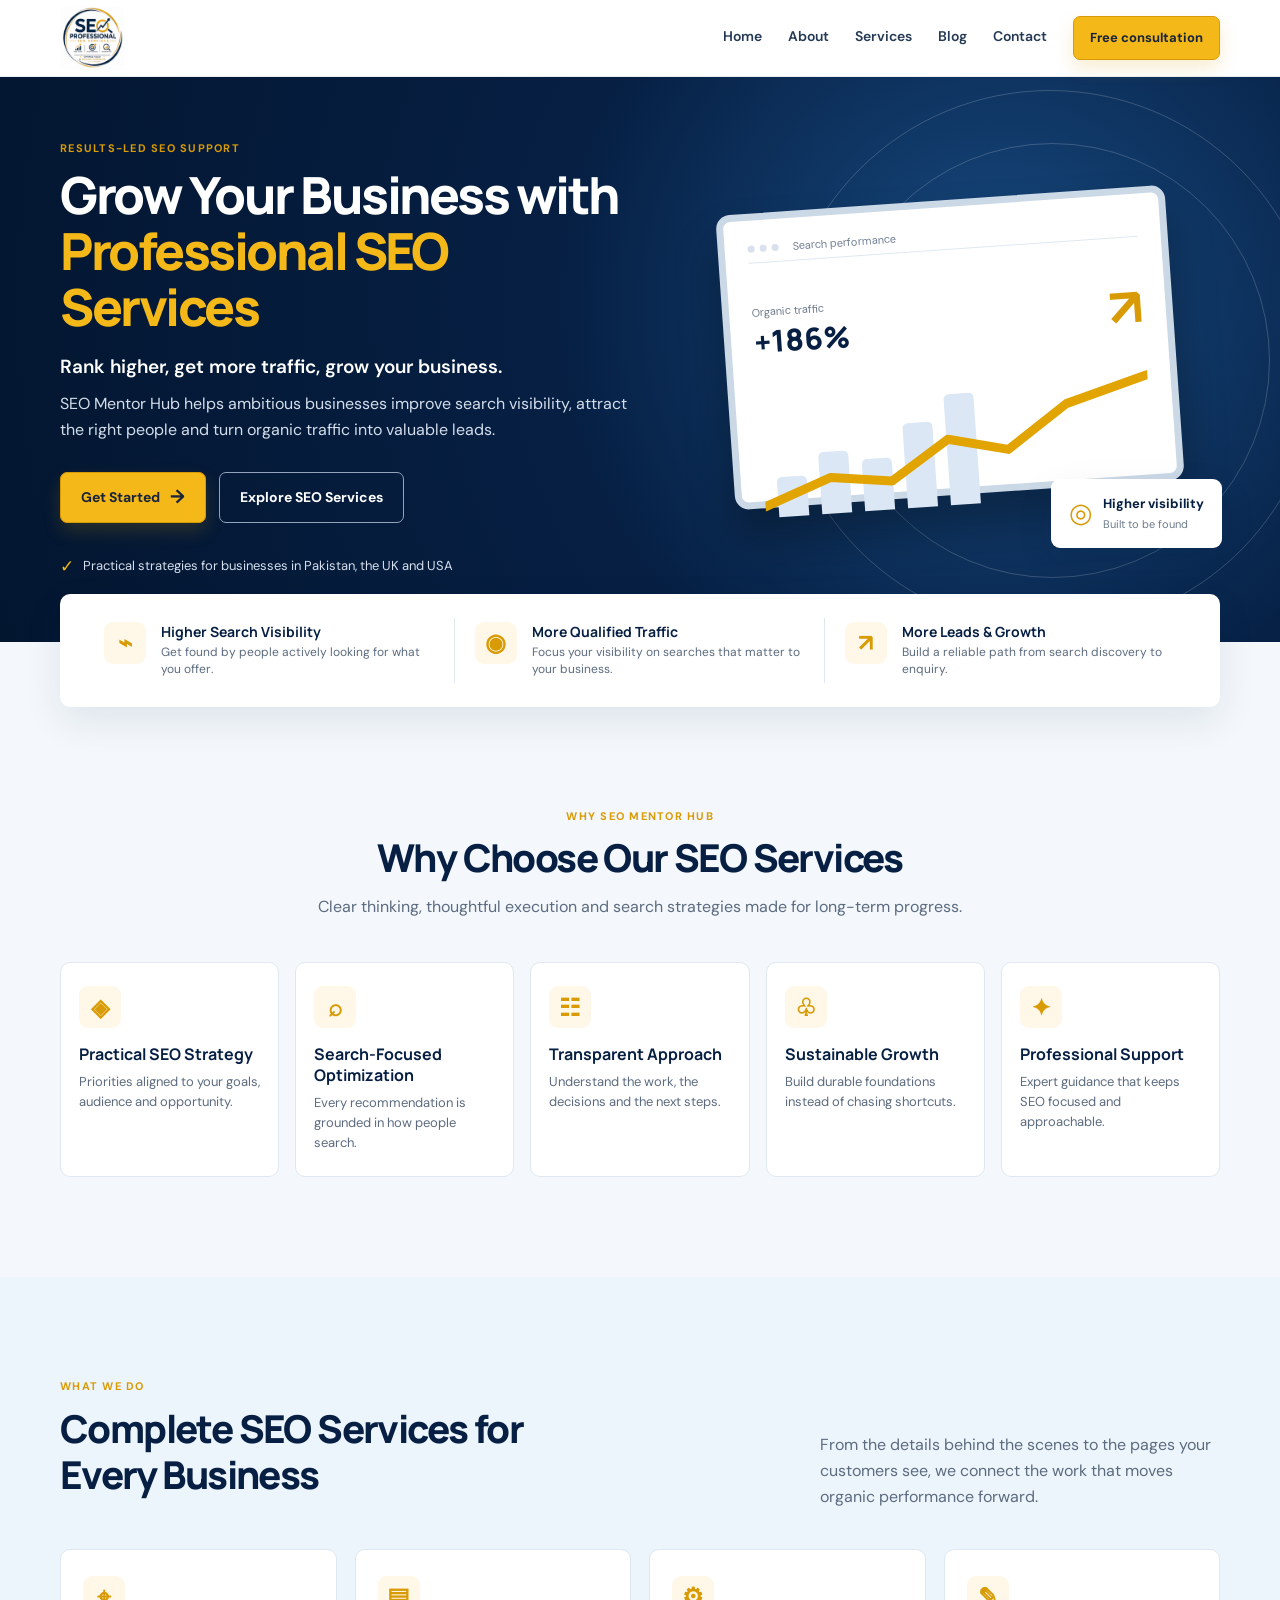
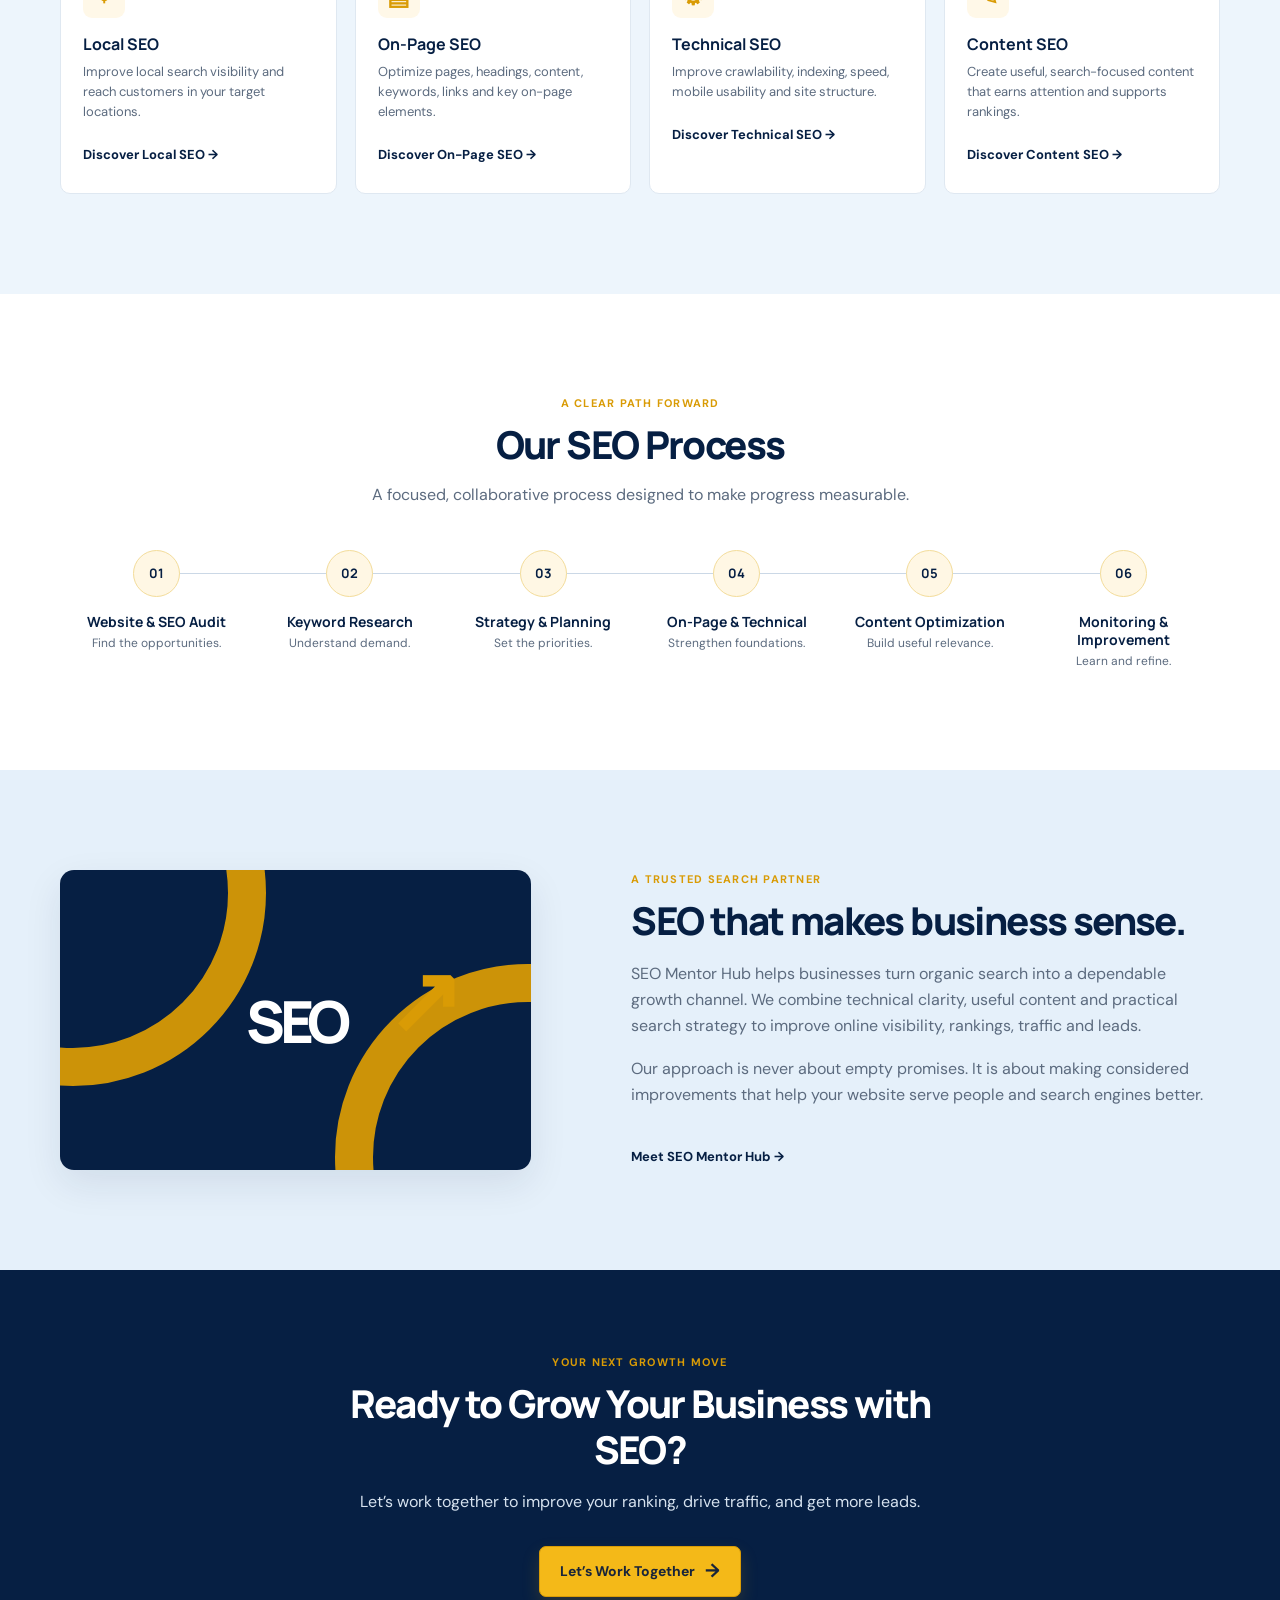
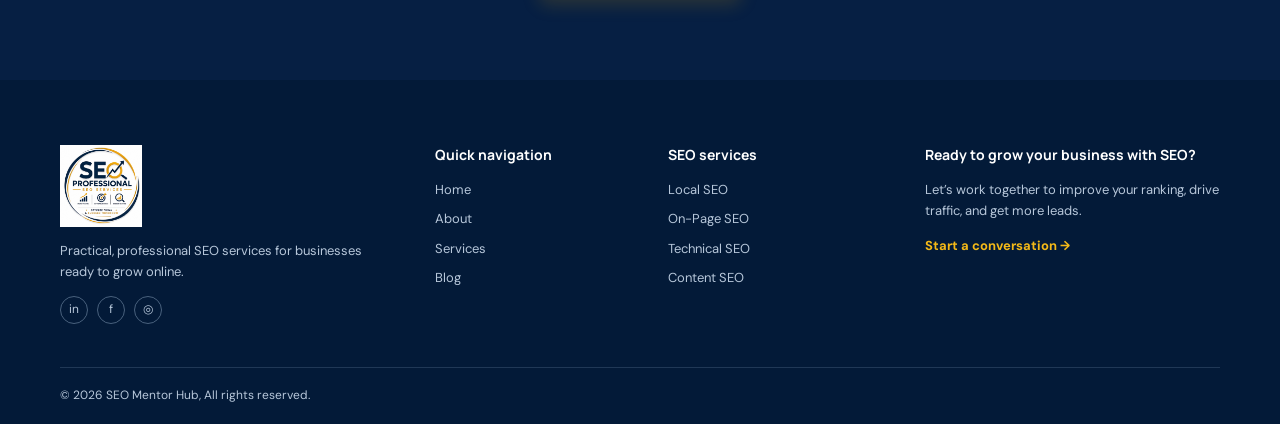
==== index.html @ 359b1f99 "Add files via upload" ====
<!doctype html>
<html lang="en">
<head>
  <meta charset="utf-8"><meta name="viewport" content="width=device-width, initial-scale=1">
  <title>SEO Mentor Hub | Professional SEO Services</title>
  <meta name="description" content="SEO Mentor Hub provides practical local, on-page, technical and content SEO services to help businesses grow their organic visibility.">
  <meta property="og:title" content="SEO Mentor Hub | Professional SEO Services"><meta property="og:description" content="Rank higher, get more traffic, grow your business."><meta property="og:type" content="website">
  <link rel="stylesheet" href="assets/styles.css"><script defer src="assets/site.js"></script>
  <script type="application/ld+json">{"@context":"https://schema.org","@type":"ProfessionalService","name":"SEO Mentor Hub","description":"Professional SEO services for sustainable organic growth.","serviceType":"SEO services"}</script>
</head>
<body>
  <header class="site-header"><div class="container nav"><a class="brand brand-logo" href="index.html" aria-label="SEO Mentor Hub home"><img src="assets/images/seo-mentor-hub-logo.jpeg" alt="SEO Mentor Hub Logo"></a><button class="menu-toggle" aria-label="Open navigation" aria-expanded="false">☰</button><nav aria-label="Main navigation"><a class="active" href="index.html">Home</a><a href="about.html">About</a><a href="services.html">Services</a><a href="blog.html">Blog</a><a href="contact.html">Contact</a><a class="button button-small" href="contact.html">Free consultation</a></nav></div></header>
  <main>
    <section class="hero"><div class="container hero-grid"><div class="hero-copy"><p class="eyebrow">Results-led SEO support</p><h1>Grow Your Business with <span>Professional SEO Services</span></h1><p class="lead">Rank higher, get more traffic, grow your business.</p><p>SEO Mentor Hub helps ambitious businesses improve search visibility, attract the right people and turn organic traffic into valuable leads.</p><div class="actions"><a class="button" href="contact.html">Get Started <span>→</span></a><a class="button button-outline" href="services.html">Explore SEO Services</a></div><div class="hero-note"><span>✓</span> Practical strategies for businesses in Pakistan, the UK and USA</div></div><div class="hero-visual" role="img" aria-label="Illustration of organic search growth"><div class="visual-window"><div class="window-top"><i></i><i></i><i></i><span>Search performance</span></div><div class="metric"><div><small>Organic traffic</small><strong>+186%</strong></div><em>↗</em></div><div class="chart"><span></span><span></span><span></span><span></span><span></span><svg viewBox="0 0 320 100" preserveAspectRatio="none"><path d="M0 85 L55 66 L105 72 L153 43 L202 54 L252 22 L320 4" fill="none" stroke="#e1a400" stroke-width="7" stroke-linecap="round" stroke-linejoin="round"/></svg></div></div><div class="floating-card"><span>◎</span><div><b>Higher visibility</b><small>Built to be found</small></div></div><div class="orbit orbit-one"></div><div class="orbit orbit-two"></div></div></div></section>
    <section class="benefits"><div class="container benefit-grid"><article><span>⌁</span><div><h2>Higher Search Visibility</h2><p>Get found by people actively looking for what you offer.</p></div></article><article><span>◉</span><div><h2>More Qualified Traffic</h2><p>Focus your visibility on searches that matter to your business.</p></div></article><article><span>↗</span><div><h2>More Leads &amp; Growth</h2><p>Build a reliable path from search discovery to enquiry.</p></div></article></div></section>
    <section class="section"><div class="container"><div class="section-heading"><p class="eyebrow">Why SEO Mentor Hub</p><h2>Why Choose Our SEO Services</h2><p>Clear thinking, thoughtful execution and search strategies made for long-term progress.</p></div><div class="card-grid five"><article class="icon-card"><span>◈</span><h3>Practical SEO Strategy</h3><p>Priorities aligned to your goals, audience and opportunity.</p></article><article class="icon-card"><span>⌕</span><h3>Search-Focused Optimization</h3><p>Every recommendation is grounded in how people search.</p></article><article class="icon-card"><span>☷</span><h3>Transparent Approach</h3><p>Understand the work, the decisions and the next steps.</p></article><article class="icon-card"><span>♧</span><h3>Sustainable Growth</h3><p>Build durable foundations instead of chasing shortcuts.</p></article><article class="icon-card"><span>✦</span><h3>Professional Support</h3><p>Expert guidance that keeps SEO focused and approachable.</p></article></div></div></section>
    <section class="section soft"><div class="container"><div class="split-heading"><div><p class="eyebrow">What we do</p><h2>Complete SEO Services for Every Business</h2></div><p>From the details behind the scenes to the pages your customers see, we connect the work that moves organic performance forward.</p></div><div class="service-grid"><article class="service-card"><span>⌖</span><h3>Local SEO</h3><p>Improve local search visibility and reach customers in your target locations.</p><a href="services.html#local">Discover Local SEO →</a></article><article class="service-card"><span>▤</span><h3>On-Page SEO</h3><p>Optimize pages, headings, content, keywords, links and key on-page elements.</p><a href="services.html#on-page">Discover On-Page SEO →</a></article><article class="service-card"><span>⚙</span><h3>Technical SEO</h3><p>Improve crawlability, indexing, speed, mobile usability and site structure.</p><a href="services.html#technical">Discover Technical SEO →</a></article><article class="service-card"><span>✎</span><h3>Content SEO</h3><p>Create useful, search-focused content that earns attention and supports rankings.</p><a href="services.html#content">Discover Content SEO →</a></article></div></div></section>
    <section class="section process"><div class="container"><div class="section-heading"><p class="eyebrow">A clear path forward</p><h2>Our SEO Process</h2><p>A focused, collaborative process designed to make progress measurable.</p></div><ol class="process-list"><li><b>01</b><h3>Website &amp; SEO Audit</h3><p>Find the opportunities.</p></li><li><b>02</b><h3>Keyword Research</h3><p>Understand demand.</p></li><li><b>03</b><h3>Strategy &amp; Planning</h3><p>Set the priorities.</p></li><li><b>04</b><h3>On-Page &amp; Technical</h3><p>Strengthen foundations.</p></li><li><b>05</b><h3>Content Optimization</h3><p>Build useful relevance.</p></li><li><b>06</b><h3>Monitoring &amp; Improvement</h3><p>Learn and refine.</p></li></ol></div></section>
    <section class="section about-band"><div class="container about-grid"><div class="abstract-mark"><span>SEO</span><i>↗</i></div><div><p class="eyebrow">A trusted search partner</p><h2>SEO that makes business sense.</h2><p>SEO Mentor Hub helps businesses turn organic search into a dependable growth channel. We combine technical clarity, useful content and practical search strategy to improve online visibility, rankings, traffic and leads.</p><p>Our approach is never about empty promises. It is about making considered improvements that help your website serve people and search engines better.</p><a class="text-link" href="about.html">Meet SEO Mentor Hub <span>→</span></a></div></div></section>
    <section class="cta"><div class="container"><p class="eyebrow">Your next growth move</p><h2>Ready to Grow Your Business with SEO?</h2><p>Let’s work together to improve your ranking, drive traffic, and get more leads.</p><a class="button" href="contact.html">Let’s Work Together <span>→</span></a></div></section>
  </main>
  <footer class="site-footer"><div class="container footer-grid"><div><a class="brand brand-logo" href="index.html" aria-label="SEO Mentor Hub home"><img src="assets/images/seo-mentor-hub-logo.jpeg" alt="SEO Mentor Hub Logo"></a><p>Practical, professional SEO services for businesses ready to grow online.</p><div class="socials"><a href="#" aria-label="Social media placeholder">in</a><a href="#" aria-label="Social media placeholder">f</a><a href="#" aria-label="Social media placeholder">◎</a></div></div><div><h3>Quick navigation</h3><a href="index.html">Home</a><a href="about.html">About</a><a href="services.html">Services</a><a href="blog.html">Blog</a></div><div><h3>SEO services</h3><a href="services.html#local">Local SEO</a><a href="services.html#on-page">On-Page SEO</a><a href="services.html#technical">Technical SEO</a><a href="services.html#content">Content SEO</a></div><div><h3>Ready to grow your business with SEO?</h3><p>Let’s work together to improve your ranking, drive traffic, and get more leads.</p><a class="footer-cta" href="contact.html">Start a conversation →</a></div></div><div class="container copyright">© 2026 SEO Mentor Hub, All rights reserved.</div></footer>
</body></html>
---- assets/styles.css ----
@import url('https://fonts.googleapis.com/css2?family=DM+Sans:wght@400;500;600;700&family=Manrope:wght@600;700;800&display=swap');
@import url('pages.css');
@import url('logo.css');
:root{--navy:#061f43;--navy-2:#0a315e;--gold:#d99b05;--gold-light:#f4b918;--ink:#10233e;--muted:#5c6b7f;--pale:#f4f8fc;--white:#fff;--line:#dfe8f1;--shadow:0 14px 38px rgba(5,31,67,.09)}*{box-sizing:border-box}html{scroll-behavior:smooth}body{margin:0;background:var(--pale);color:var(--ink);font:16px/1.65 'DM Sans',Arial,sans-serif}a{text-decoration:none;color:inherit}.container{width:min(1160px,calc(100% - 40px));margin:auto}.site-header{background:var(--white);position:sticky;top:0;z-index:10;border-bottom:1px solid rgba(6,31,67,.08)}.nav{height:76px;display:flex;align-items:center;justify-content:space-between;gap:24px}.brand{display:flex;align-items:center;gap:9px;color:var(--navy);font:700 19px Manrope,sans-serif;letter-spacing:-.6px}.brand b{color:var(--gold)}.brand-mark{display:grid;place-items:center;width:31px;height:31px;border-radius:9px;color:#fff;background:var(--gold);font:bold 23px/1 Arial;transform:rotate(-10deg)}nav{display:flex;align-items:center;gap:26px;font-size:14px;font-weight:600;color:#243954}nav>a:not(.button):after{content:"";display:block;height:2px;background:var(--gold);transform:scaleX(0);transition:.2s}nav>a:hover:after,nav .active:after{transform:scaleX(1)}.button{display:inline-flex;align-items:center;gap:10px;border:1px solid var(--gold);padding:13px 20px;border-radius:7px;background:var(--gold-light);color:#19243a;font-size:14px;font-weight:700;box-shadow:0 8px 18px rgba(217,155,5,.18);transition:.2s}.button:hover{transform:translateY(-2px);background:#ffc625}.button span{font-size:19px;line-height:0}.button-small{padding:10px 16px;font-size:13px}.button-outline{background:transparent;border-color:#91a4bb;color:#fff;box-shadow:none}.button-outline:hover{background:#fff;color:var(--navy)}.menu-toggle{display:none;border:0;background:none;font-size:26px;color:var(--navy)}.hero{overflow:hidden;background:radial-gradient(circle at 78% 40%,#174a80 0,#061f43 42%,#031630 100%);color:#fff;min-height:565px}.hero-grid{min-height:565px;display:grid;grid-template-columns:1.05fr .95fr;align-items:center;gap:45px}.eyebrow{text-transform:uppercase;color:var(--gold);font-weight:700;letter-spacing:1.25px;font-size:11px;margin:0 0 10px}.hero h1{max-width:650px;font:800 clamp(35px,4vw,57px)/1.09 Manrope,sans-serif;letter-spacing:-2.5px;margin:0 0 16px}.hero h1 span{color:var(--gold-light)}.lead{font-size:19px;font-weight:600;margin:0 0 9px}.hero-copy>p:not(.eyebrow):not(.lead){max-width:570px;margin:0;color:#d4deeb}.actions{display:flex;gap:13px;margin-top:28px}.hero-note{display:flex;align-items:center;gap:9px;color:#d5dfed;font-size:13px;margin-top:29px}.hero-note span{color:var(--gold-light);font-size:17px}.hero-visual{height:400px;position:relative}.visual-window{position:absolute;z-index:2;top:40px;left:35px;width:min(100%,450px);height:295px;background:#fff;border:7px solid #cbd8e6;border-radius:14px;box-shadow:0 30px 45px rgba(0,0,0,.3);transform:rotate(-4deg);color:var(--ink);padding:15px 23px}.window-top{display:flex;align-items:center;gap:5px;border-bottom:1px solid var(--line);height:28px;color:#718096;font-size:11px}.window-top i{width:7px;height:7px;background:#d9e2ec;border-radius:50%}.window-top span{margin-left:9px}.metric{display:flex;justify-content:space-between;align-items:center;margin:26px 0 12px}.metric small,.floating-card small{display:block;color:#6d7b8b;font-size:11px}.metric strong{font:800 30px Manrope;color:var(--navy)}.metric em{font-style:normal;font-size:53px;color:var(--gold);font-weight:bold}.chart{display:flex;height:130px;align-items:flex-end;gap:13px;position:relative;padding:0 13px}.chart span{width:30px;background:#dbe7f5;border-radius:5px 5px 0 0}.chart span:nth-child(1){height:31%}.chart span:nth-child(2){height:48%}.chart span:nth-child(3){height:40%}.chart span:nth-child(4){height:66%}.chart span:nth-child(5){height:86%}.chart svg{position:absolute;inset:8px 0;width:100%;height:100%}.floating-card{position:absolute;z-index:3;right:-2px;bottom:12px;background:#fff;border-radius:9px;padding:12px 18px;display:flex;gap:10px;align-items:center;box-shadow:var(--shadow);color:var(--navy);font-size:13px}.floating-card>span{font-size:27px;color:var(--gold)}.orbit{border:1px solid rgba(255,255,255,.18);border-radius:50%;position:absolute}.orbit-one{width:435px;height:435px;right:-50px;top:-17px}.orbit-two{width:540px;height:540px;right:-100px;top:-70px}.benefits{margin-top:-48px;position:relative;z-index:4}.benefit-grid{display:grid;grid-template-columns:repeat(3,1fr);background:#fff;border-radius:10px;box-shadow:var(--shadow);padding:24px}.benefit-grid article{display:flex;gap:15px;padding:4px 20px;border-right:1px solid var(--line)}.benefit-grid article:last-child{border:0}.benefit-grid>article>span,.icon-card>span,.service-card>span{display:grid;place-items:center;flex:0 0 auto;width:42px;height:42px;color:var(--gold);background:#fff8e8;border-radius:9px;font-size:24px;font-weight:bold}.benefit-grid h2{font:700 14px Manrope;margin:0 0 3px;color:var(--navy)}.benefit-grid p{font-size:12px;line-height:1.45;margin:0;color:var(--muted)}.section{padding:100px 0}.soft{background:#edf5fc}.section-heading{text-align:center;max-width:650px;margin:0 auto 42px}.section h2,.cta h2{font:800 clamp(27px,3vw,39px)/1.2 Manrope;letter-spacing:-1.6px;color:var(--navy);margin:0 0 13px}.section-heading>p:last-child{color:var(--muted);margin:0}.card-grid{display:grid;gap:16px}.five{grid-template-columns:repeat(5,1fr)}.icon-card{background:#fff;border:1px solid var(--line);border-radius:10px;padding:23px 18px;transition:.2s}.icon-card:hover,.service-card:hover{transform:translateY(-5px);box-shadow:var(--shadow);border-color:#cedbe9}.icon-card h3,.service-card h3{font:700 16px Manrope;color:var(--navy);line-height:1.3;margin:16px 0 7px}.icon-card p,.service-card p{color:var(--muted);font-size:13px;line-height:1.55;margin:0}.split-heading{display:flex;justify-content:space-between;align-items:end;gap:60px;margin-bottom:38px}.split-heading>div{max-width:530px}.split-heading>p{max-width:400px;color:var(--muted);margin:0}.service-grid{display:grid;grid-template-columns:repeat(4,1fr);gap:18px}.service-card{background:#fff;border:1px solid var(--line);border-radius:10px;padding:26px 22px;transition:.2s}.service-card a,.text-link{display:inline-block;color:var(--navy);font-weight:700;font-size:13px;margin-top:22px}.service-card a:hover,.text-link:hover{color:var(--gold)}.process{background:#fff}.process-list{display:grid;grid-template-columns:repeat(6,1fr);padding:0;margin:0;list-style:none;position:relative}.process-list:before{content:"";height:1px;background:#cbd8e6;position:absolute;left:8%;right:8%;top:23px}.process-list li{position:relative;text-align:center;padding:0 9px}.process-list b{position:relative;z-index:2;display:grid;place-items:center;margin:auto;width:47px;height:47px;border-radius:50%;color:var(--navy);background:#fff7e4;border:1px solid #f3dc9a;font:700 13px Manrope}.process-list h3{font:700 14px/1.3 Manrope;color:var(--navy);margin:16px 0 4px}.process-list p{font-size:12px;color:var(--muted);line-height:1.4;margin:0}.about-band{background:#e5f0fa}.about-grid{display:grid;grid-template-columns:.8fr 1fr;align-items:center;gap:100px}.abstract-mark{background:var(--navy);height:300px;border-radius:14px;position:relative;display:grid;place-items:center;color:#fff;overflow:hidden;box-shadow:var(--shadow)}.abstract-mark:before,.abstract-mark:after{content:"";position:absolute;border:38px solid var(--gold);width:310px;height:310px;border-radius:50%;opacity:.94}.abstract-mark:before{left:-180px;top:-170px}.abstract-mark:after{right:-190px;bottom:-180px}.abstract-mark span{z-index:1;font:800 58px Manrope;letter-spacing:-5px}.abstract-mark i{z-index:2;position:absolute;font:900 92px Arial;color:var(--gold);right:68px;top:78px;font-style:normal}.about-grid>div:last-child>p:not(.eyebrow){color:var(--muted)}.cta{background:var(--navy);padding:83px 0;text-align:center;color:#d6e2ef}.cta .container{max-width:670px}.cta h2{color:#fff}.cta .button{margin-top:14px}.site-footer{background:#031a38;color:#b7c7da;padding:65px 0 0}.footer-grid{display:grid;grid-template-columns:1.4fr .8fr .9fr 1.25fr;gap:45px}.site-footer .brand{color:#fff}.site-footer p{font-size:13px;line-height:1.65}.site-footer h3{font:700 14px Manrope;color:#fff;margin:0 0 15px}.footer-grid>div:not(:first-child)>a{display:block;font-size:13px;margin:8px 0}.footer-grid>div:not(:first-child)>a:hover{color:var(--gold-light)}.socials{display:flex;gap:9px}.socials a{display:grid;place-items:center;border:1px solid #49617d;width:28px;height:28px;border-radius:50%;font-size:12px}.footer-cta{color:var(--gold-light);font-weight:bold}.copyright{border-top:1px solid rgba(180,203,229,.17);margin-top:43px;padding:18px 0;font-size:12px}
@media(max-width:900px){.five{grid-template-columns:repeat(3,1fr)}.service-grid{grid-template-columns:repeat(2,1fr)}.process-list{grid-template-columns:repeat(3,1fr);gap:29px}.process-list:before{display:none}.about-grid{gap:45px}.footer-grid{grid-template-columns:repeat(2,1fr)}}@media(max-width:680px){.container{width:min(100% - 32px,1160px)}.nav{height:67px}.menu-toggle{display:block}nav{display:none;position:absolute;top:67px;left:0;right:0;padding:18px 20px 25px;flex-direction:column;align-items:stretch;background:#fff;box-shadow:0 12px 20px rgba(0,0,0,.1)}nav.is-open{display:flex}nav>a{padding:6px 0}.hero-grid{grid-template-columns:1fr;gap:4px;padding:58px 0 18px;min-height:auto}.hero h1{font-size:37px;letter-spacing:-1.7px}.hero-visual{height:285px;width:100%;margin-top:15px}.visual-window{left:8px;top:12px;width:calc(100% - 28px);height:240px;padding:12px 17px}.metric{margin:16px 0 0}.chart{height:94px}.orbit-one{width:315px;height:315px}.orbit-two{width:390px;height:390px}.floating-card{right:0;bottom:8px}.benefits{margin-top:0;padding:15px 0;background:#fff}.benefit-grid{grid-template-columns:1fr;padding:4px;box-shadow:none}.benefit-grid article{border-right:0;border-bottom:1px solid var(--line);padding:15px}.benefit-grid article:last-child{border:0}.section{padding:65px 0}.section-heading{margin-bottom:30px}.five,.service-grid{grid-template-columns:1fr}.split-heading,.about-grid{grid-template-columns:1fr;display:grid;gap:13px;align-items:start}.split-heading{margin-bottom:30px}.process-list{grid-template-columns:repeat(2,1fr);gap:27px 8px}.abstract-mark{height:220px}.abstract-mark span{font-size:48px}.abstract-mark i{right:60px;top:48px}.footer-grid{grid-template-columns:1fr;gap:25px}.actions{flex-direction:column;align-items:flex-start}.button{justify-content:center}.button-outline{width:100%}.hero-note{font-size:12px}.cta{padding:62px 0}}
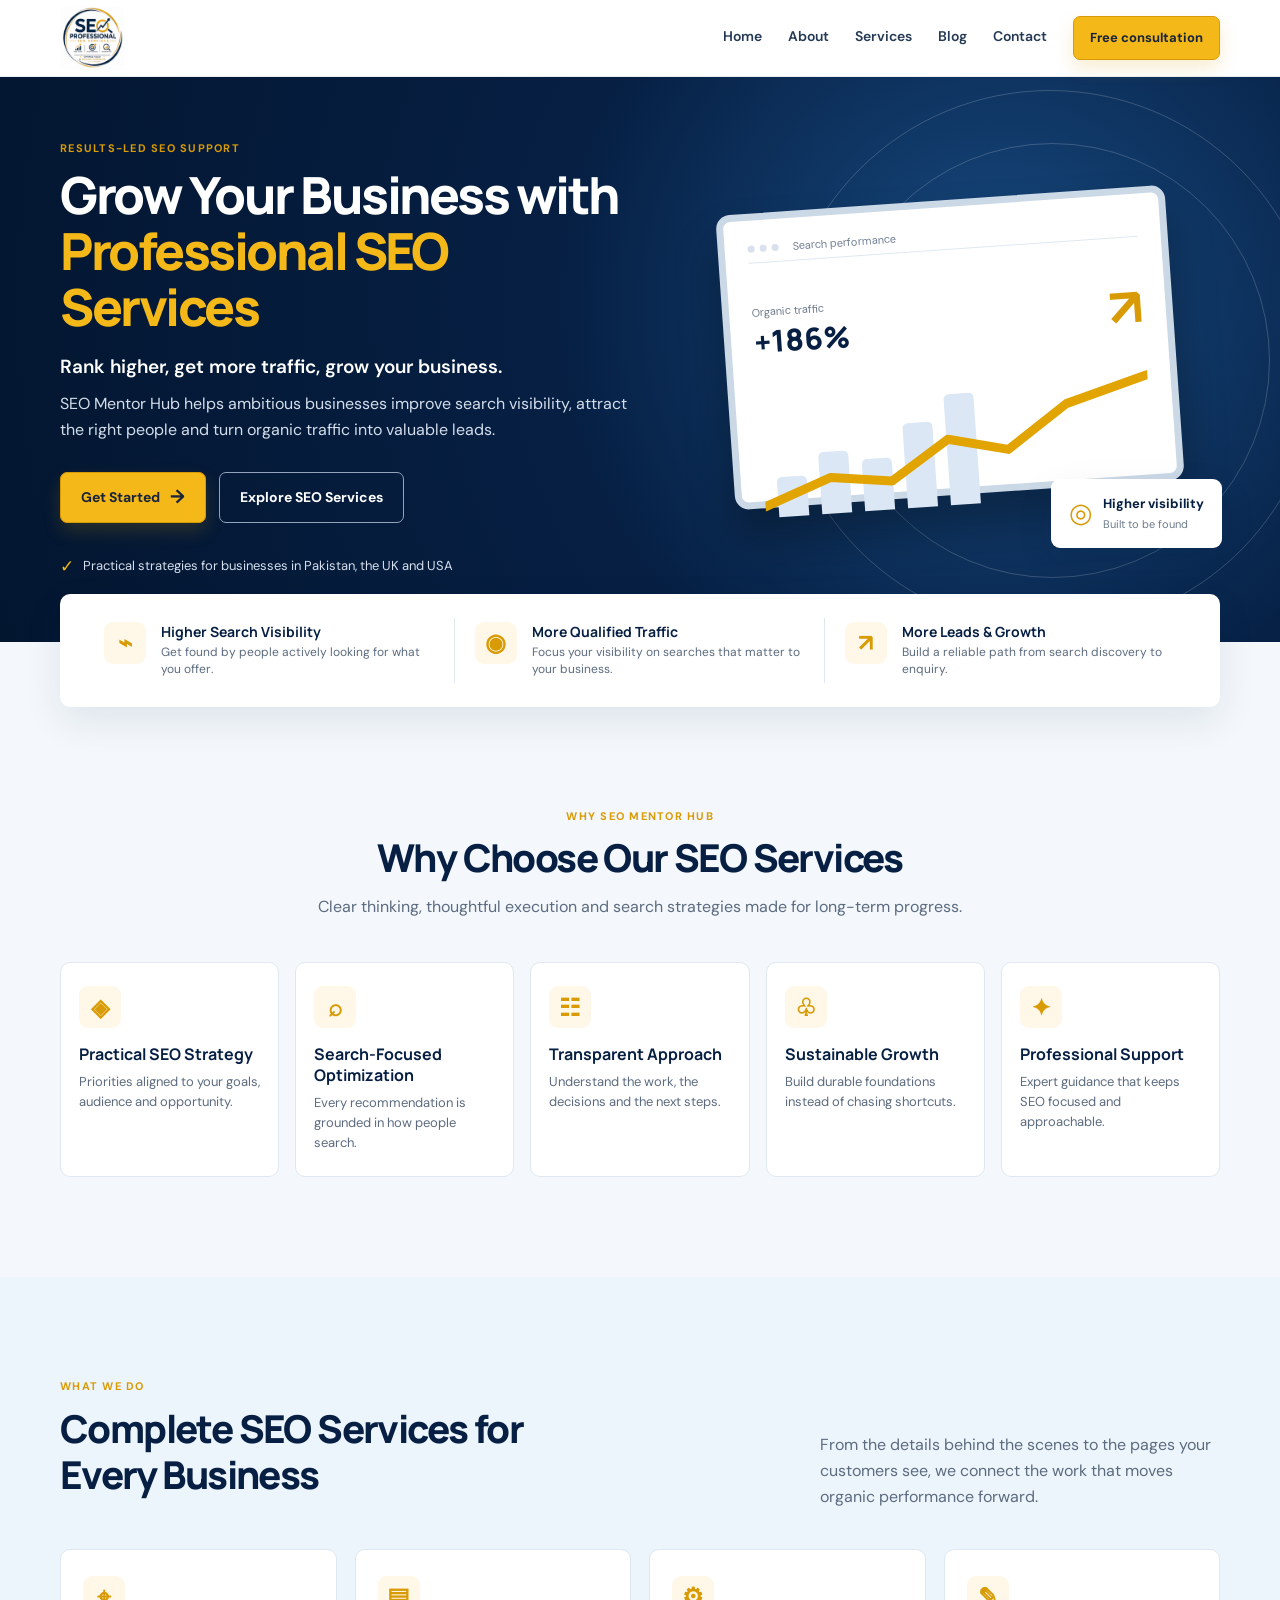
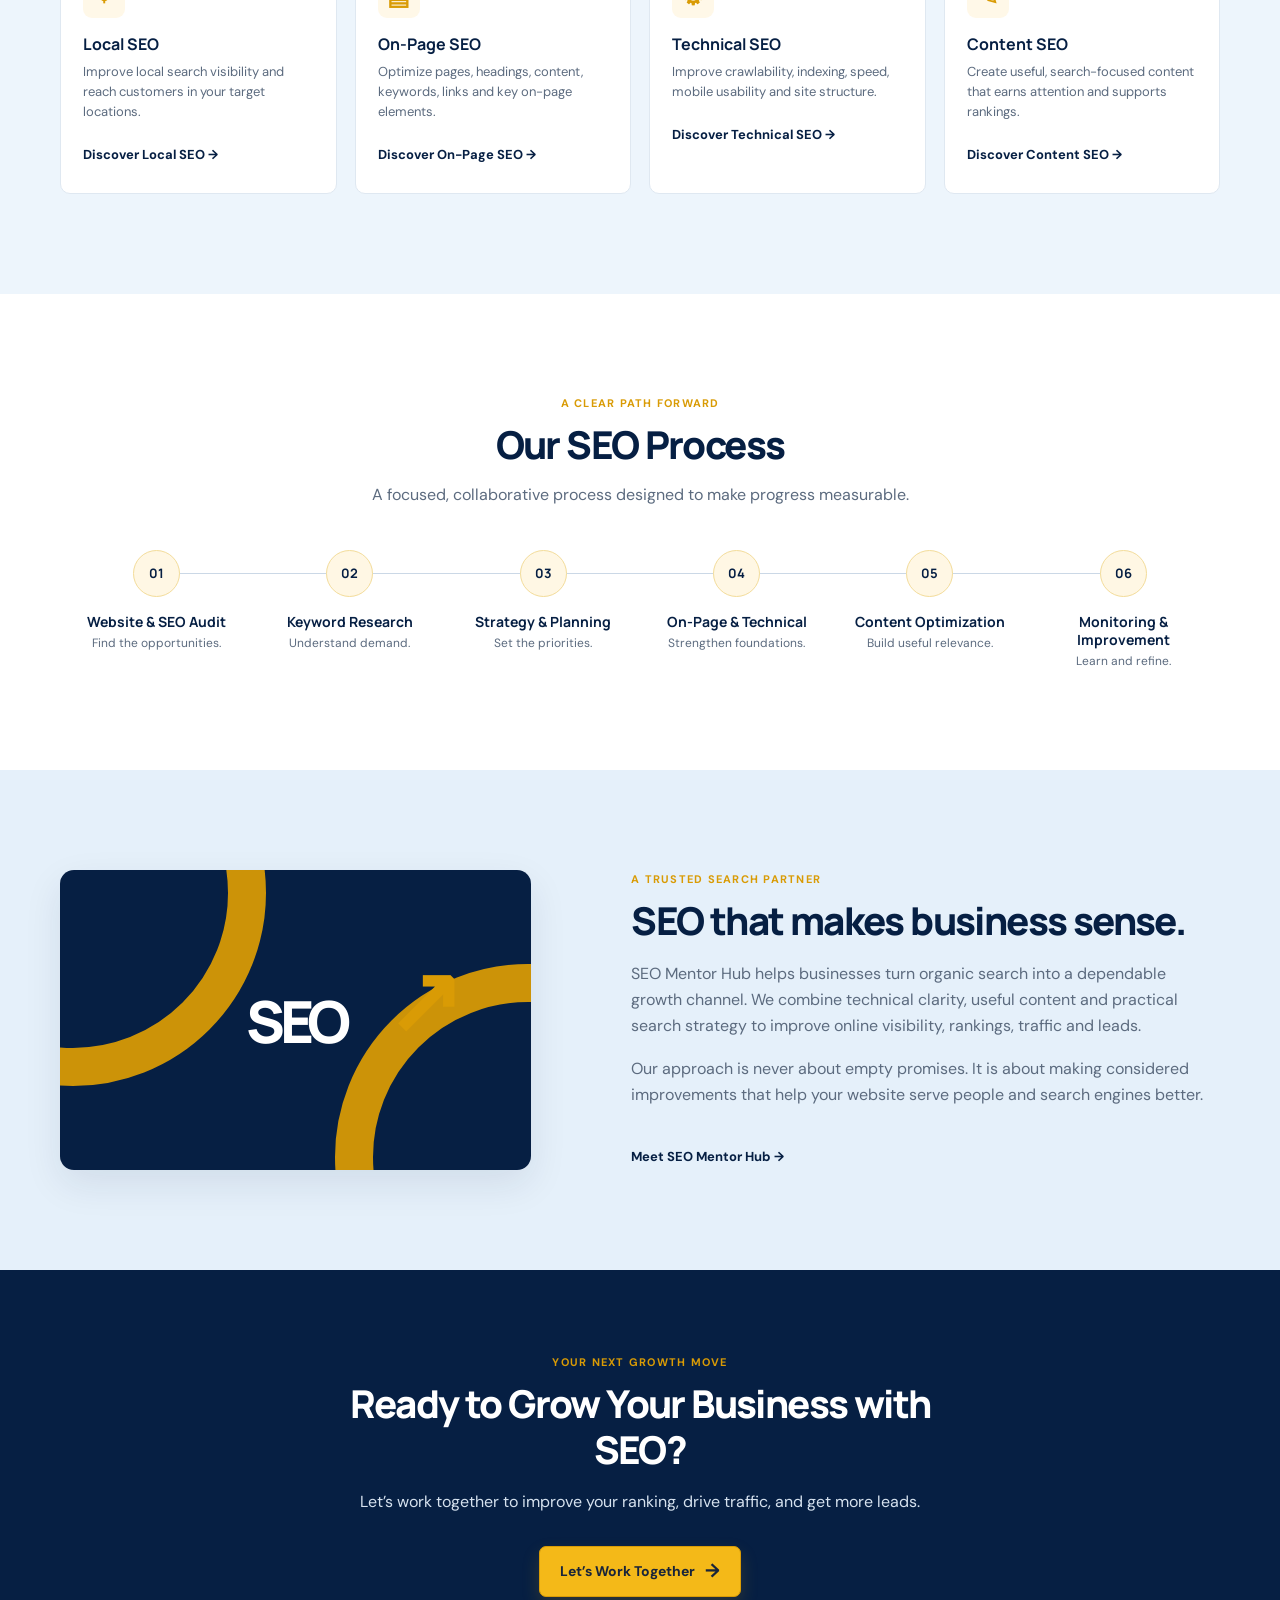
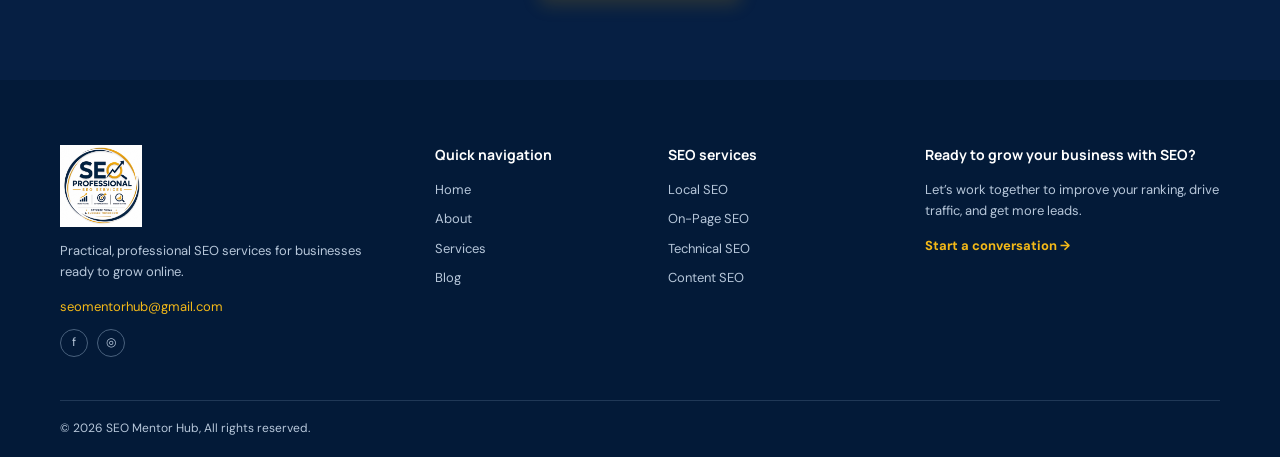
==== commit 24faea49: "Add files via upload" ====
--- a/index.html
+++ b/index.html
@@ -1,23 +1,18 @@
 <!doctype html>
-<html lang="en">
-<head>
-  <meta charset="utf-8"><meta name="viewport" content="width=device-width, initial-scale=1">
-  <title>SEO Mentor Hub | Professional SEO Services</title>
-  <meta name="description" content="SEO Mentor Hub provides practical local, on-page, technical and content SEO services to help businesses grow their organic visibility.">
-  <meta property="og:title" content="SEO Mentor Hub | Professional SEO Services"><meta property="og:description" content="Rank higher, get more traffic, grow your business."><meta property="og:type" content="website">
-  <link rel="stylesheet" href="assets/styles.css"><script defer src="assets/site.js"></script>
-  <script type="application/ld+json">{"@context":"https://schema.org","@type":"ProfessionalService","name":"SEO Mentor Hub","description":"Professional SEO services for sustainable organic growth.","serviceType":"SEO services"}</script>
-</head>
-<body>
-  <header class="site-header"><div class="container nav"><a class="brand brand-logo" href="index.html" aria-label="SEO Mentor Hub home"><img src="assets/images/seo-mentor-hub-logo.jpeg" alt="SEO Mentor Hub Logo"></a><button class="menu-toggle" aria-label="Open navigation" aria-expanded="false">☰</button><nav aria-label="Main navigation"><a class="active" href="index.html">Home</a><a href="about.html">About</a><a href="services.html">Services</a><a href="blog.html">Blog</a><a href="contact.html">Contact</a><a class="button button-small" href="contact.html">Free consultation</a></nav></div></header>
-  <main>
-    <section class="hero"><div class="container hero-grid"><div class="hero-copy"><p class="eyebrow">Results-led SEO support</p><h1>Grow Your Business with <span>Professional SEO Services</span></h1><p class="lead">Rank higher, get more traffic, grow your business.</p><p>SEO Mentor Hub helps ambitious businesses improve search visibility, attract the right people and turn organic traffic into valuable leads.</p><div class="actions"><a class="button" href="contact.html">Get Started <span>→</span></a><a class="button button-outline" href="services.html">Explore SEO Services</a></div><div class="hero-note"><span>✓</span> Practical strategies for businesses in Pakistan, the UK and USA</div></div><div class="hero-visual" role="img" aria-label="Illustration of organic search growth"><div class="visual-window"><div class="window-top"><i></i><i></i><i></i><span>Search performance</span></div><div class="metric"><div><small>Organic traffic</small><strong>+186%</strong></div><em>↗</em></div><div class="chart"><span></span><span></span><span></span><span></span><span></span><svg viewBox="0 0 320 100" preserveAspectRatio="none"><path d="M0 85 L55 66 L105 72 L153 43 L202 54 L252 22 L320 4" fill="none" stroke="#e1a400" stroke-width="7" stroke-linecap="round" stroke-linejoin="round"/></svg></div></div><div class="floating-card"><span>◎</span><div><b>Higher visibility</b><small>Built to be found</small></div></div><div class="orbit orbit-one"></div><div class="orbit orbit-two"></div></div></div></section>
-    <section class="benefits"><div class="container benefit-grid"><article><span>⌁</span><div><h2>Higher Search Visibility</h2><p>Get found by people actively looking for what you offer.</p></div></article><article><span>◉</span><div><h2>More Qualified Traffic</h2><p>Focus your visibility on searches that matter to your business.</p></div></article><article><span>↗</span><div><h2>More Leads &amp; Growth</h2><p>Build a reliable path from search discovery to enquiry.</p></div></article></div></section>
-    <section class="section"><div class="container"><div class="section-heading"><p class="eyebrow">Why SEO Mentor Hub</p><h2>Why Choose Our SEO Services</h2><p>Clear thinking, thoughtful execution and search strategies made for long-term progress.</p></div><div class="card-grid five"><article class="icon-card"><span>◈</span><h3>Practical SEO Strategy</h3><p>Priorities aligned to your goals, audience and opportunity.</p></article><article class="icon-card"><span>⌕</span><h3>Search-Focused Optimization</h3><p>Every recommendation is grounded in how people search.</p></article><article class="icon-card"><span>☷</span><h3>Transparent Approach</h3><p>Understand the work, the decisions and the next steps.</p></article><article class="icon-card"><span>♧</span><h3>Sustainable Growth</h3><p>Build durable foundations instead of chasing shortcuts.</p></article><article class="icon-card"><span>✦</span><h3>Professional Support</h3><p>Expert guidance that keeps SEO focused and approachable.</p></article></div></div></section>
-    <section class="section soft"><div class="container"><div class="split-heading"><div><p class="eyebrow">What we do</p><h2>Complete SEO Services for Every Business</h2></div><p>From the details behind the scenes to the pages your customers see, we connect the work that moves organic performance forward.</p></div><div class="service-grid"><article class="service-card"><span>⌖</span><h3>Local SEO</h3><p>Improve local search visibility and reach customers in your target locations.</p><a href="services.html#local">Discover Local SEO →</a></article><article class="service-card"><span>▤</span><h3>On-Page SEO</h3><p>Optimize pages, headings, content, keywords, links and key on-page elements.</p><a href="services.html#on-page">Discover On-Page SEO →</a></article><article class="service-card"><span>⚙</span><h3>Technical SEO</h3><p>Improve crawlability, indexing, speed, mobile usability and site structure.</p><a href="services.html#technical">Discover Technical SEO →</a></article><article class="service-card"><span>✎</span><h3>Content SEO</h3><p>Create useful, search-focused content that earns attention and supports rankings.</p><a href="services.html#content">Discover Content SEO →</a></article></div></div></section>
-    <section class="section process"><div class="container"><div class="section-heading"><p class="eyebrow">A clear path forward</p><h2>Our SEO Process</h2><p>A focused, collaborative process designed to make progress measurable.</p></div><ol class="process-list"><li><b>01</b><h3>Website &amp; SEO Audit</h3><p>Find the opportunities.</p></li><li><b>02</b><h3>Keyword Research</h3><p>Understand demand.</p></li><li><b>03</b><h3>Strategy &amp; Planning</h3><p>Set the priorities.</p></li><li><b>04</b><h3>On-Page &amp; Technical</h3><p>Strengthen foundations.</p></li><li><b>05</b><h3>Content Optimization</h3><p>Build useful relevance.</p></li><li><b>06</b><h3>Monitoring &amp; Improvement</h3><p>Learn and refine.</p></li></ol></div></section>
-    <section class="section about-band"><div class="container about-grid"><div class="abstract-mark"><span>SEO</span><i>↗</i></div><div><p class="eyebrow">A trusted search partner</p><h2>SEO that makes business sense.</h2><p>SEO Mentor Hub helps businesses turn organic search into a dependable growth channel. We combine technical clarity, useful content and practical search strategy to improve online visibility, rankings, traffic and leads.</p><p>Our approach is never about empty promises. It is about making considered improvements that help your website serve people and search engines better.</p><a class="text-link" href="about.html">Meet SEO Mentor Hub <span>→</span></a></div></div></section>
-    <section class="cta"><div class="container"><p class="eyebrow">Your next growth move</p><h2>Ready to Grow Your Business with SEO?</h2><p>Let’s work together to improve your ranking, drive traffic, and get more leads.</p><a class="button" href="contact.html">Let’s Work Together <span>→</span></a></div></section>
-  </main>
-  <footer class="site-footer"><div class="container footer-grid"><div><a class="brand brand-logo" href="index.html" aria-label="SEO Mentor Hub home"><img src="assets/images/seo-mentor-hub-logo.jpeg" alt="SEO Mentor Hub Logo"></a><p>Practical, professional SEO services for businesses ready to grow online.</p><div class="socials"><a href="#" aria-label="Social media placeholder">in</a><a href="#" aria-label="Social media placeholder">f</a><a href="#" aria-label="Social media placeholder">◎</a></div></div><div><h3>Quick navigation</h3><a href="index.html">Home</a><a href="about.html">About</a><a href="services.html">Services</a><a href="blog.html">Blog</a></div><div><h3>SEO services</h3><a href="services.html#local">Local SEO</a><a href="services.html#on-page">On-Page SEO</a><a href="services.html#technical">Technical SEO</a><a href="services.html#content">Content SEO</a></div><div><h3>Ready to grow your business with SEO?</h3><p>Let’s work together to improve your ranking, drive traffic, and get more leads.</p><a class="footer-cta" href="contact.html">Start a conversation →</a></div></div><div class="container copyright">© 2026 SEO Mentor Hub, All rights reserved.</div></footer>
-</body></html>
+<html lang="en"><head>
+<meta charset="utf-8"><meta name="viewport" content="width=device-width, initial-scale=1">
+<title>Professional SEO Services | SEO Mentor Hub</title>
+<meta name="description" content="SEO Mentor Hub provides professional SEO services to improve search visibility, attract relevant traffic and generate more leads.">
+<meta property="og:title" content="Professional SEO Services | SEO Mentor Hub"><meta property="og:description" content="Rank higher, get more traffic, grow your business."><meta property="og:type" content="website"><meta property="og:image" content="assets/images/seo-mentor-hub-logo.jpeg"><meta name="twitter:card" content="summary"><meta name="twitter:title" content="Professional SEO Services | SEO Mentor Hub"><meta name="twitter:description" content="Rank higher, get more traffic, grow your business."><meta name="twitter:image" content="assets/images/seo-mentor-hub-logo.jpeg">
+<link rel="stylesheet" href="assets/styles.css"><script defer src="assets/site.js"></script>
+<script type="application/ld+json">{"@context":"https://schema.org","@type":"ProfessionalService","name":"SEO Mentor Hub","description":"Professional SEO services for sustainable organic growth.","email":"seomentorhub@gmail.com","serviceType":"SEO services"}</script>
+</head><body>
+<header class="site-header"><div class="container nav"><a class="brand brand-logo" href="index.html" aria-label="SEO Mentor Hub home"><img src="assets/images/seo-mentor-hub-logo.jpeg" alt="SEO Mentor Hub Logo"></a><button class="menu-toggle" aria-label="Open navigation" aria-expanded="false">☰</button><nav aria-label="Main navigation"><a class="active" href="index.html">Home</a><a href="about.html">About</a><a href="services.html">Services</a><a href="blog.html">Blog</a><a href="contact.html">Contact</a><a class="button button-small" href="contact.html">Free consultation</a></nav></div></header>
+<main><section class="hero"><div class="container hero-grid"><div class="hero-copy"><p class="eyebrow">Results-led SEO support</p><h1>Grow Your Business with <span>Professional SEO Services</span></h1><p class="lead">Rank higher, get more traffic, grow your business.</p><p>SEO Mentor Hub helps ambitious businesses improve search visibility, attract the right people and turn organic traffic into valuable leads.</p><div class="actions"><a class="button" href="contact.html">Get Started <span>→</span></a><a class="button button-outline" href="services.html">Explore SEO Services</a></div><div class="hero-note"><span>✓</span> Practical strategies for businesses in Pakistan, the UK and USA</div></div><div class="hero-visual" role="img" aria-label="Illustration of organic search growth"><div class="visual-window"><div class="window-top"><i></i><i></i><i></i><span>Search performance</span></div><div class="metric"><div><small>Organic traffic</small><strong>+186%</strong></div><em>↗</em></div><div class="chart"><span></span><span></span><span></span><span></span><span></span><svg viewBox="0 0 320 100" preserveAspectRatio="none"><path d="M0 85 L55 66 L105 72 L153 43 L202 54 L252 22 L320 4" fill="none" stroke="#e1a400" stroke-width="7" stroke-linecap="round" stroke-linejoin="round"/></svg></div></div><div class="floating-card"><span>◎</span><div><b>Higher visibility</b><small>Built to be found</small></div></div><div class="orbit orbit-one"></div><div class="orbit orbit-two"></div></div></div></section>
+<section class="benefits"><div class="container benefit-grid"><article><span>⌁</span><div><h2>Higher Search Visibility</h2><p>Get found by people actively looking for what you offer.</p></div></article><article><span>◉</span><div><h2>More Qualified Traffic</h2><p>Focus your visibility on searches that matter to your business.</p></div></article><article><span>↗</span><div><h2>More Leads &amp; Growth</h2><p>Build a reliable path from search discovery to enquiry.</p></div></article></div></section>
+<section class="section"><div class="container"><div class="section-heading"><p class="eyebrow">Why SEO Mentor Hub</p><h2>Why Choose Our SEO Services</h2><p>Clear thinking, thoughtful execution and search strategies made for long-term progress.</p></div><div class="card-grid five"><article class="icon-card"><span>◈</span><h3>Practical SEO Strategy</h3><p>Priorities aligned to your goals, audience and opportunity.</p></article><article class="icon-card"><span>⌕</span><h3>Search-Focused Optimization</h3><p>Every recommendation is grounded in how people search.</p></article><article class="icon-card"><span>☷</span><h3>Transparent Approach</h3><p>Understand the work, the decisions and the next steps.</p></article><article class="icon-card"><span>♧</span><h3>Sustainable Growth</h3><p>Build durable foundations instead of chasing shortcuts.</p></article><article class="icon-card"><span>✦</span><h3>Professional Support</h3><p>Expert guidance that keeps SEO focused and approachable.</p></article></div></div></section>
+<section class="section soft"><div class="container"><div class="split-heading"><div><p class="eyebrow">What we do</p><h2>Complete SEO Services for Every Business</h2></div><p>From the details behind the scenes to the pages your customers see, we connect the work that moves organic performance forward.</p></div><div class="service-grid"><article class="service-card"><span>⌖</span><h3>Local SEO</h3><p>Improve local search visibility and reach customers in your target locations.</p><a href="services.html#local">Discover Local SEO →</a></article><article class="service-card"><span>▤</span><h3>On-Page SEO</h3><p>Optimize pages, headings, content, keywords, links and key on-page elements.</p><a href="services.html#on-page">Discover On-Page SEO →</a></article><article class="service-card"><span>⚙</span><h3>Technical SEO</h3><p>Improve crawlability, indexing, speed, mobile usability and site structure.</p><a href="services.html#technical">Discover Technical SEO →</a></article><article class="service-card"><span>✎</span><h3>Content SEO</h3><p>Create useful, search-focused content that earns attention and supports rankings.</p><a href="services.html#content">Discover Content SEO →</a></article></div></div></section>
+<section class="section process"><div class="container"><div class="section-heading"><p class="eyebrow">A clear path forward</p><h2>Our SEO Process</h2><p>A focused, collaborative process designed to make progress measurable.</p></div><ol class="process-list"><li><b>01</b><h3>Website &amp; SEO Audit</h3><p>Find the opportunities.</p></li><li><b>02</b><h3>Keyword Research</h3><p>Understand demand.</p></li><li><b>03</b><h3>Strategy &amp; Planning</h3><p>Set the priorities.</p></li><li><b>04</b><h3>On-Page &amp; Technical</h3><p>Strengthen foundations.</p></li><li><b>05</b><h3>Content Optimization</h3><p>Build useful relevance.</p></li><li><b>06</b><h3>Monitoring &amp; Improvement</h3><p>Learn and refine.</p></li></ol></div></section>
+<section class="section about-band"><div class="container about-grid"><div class="abstract-mark"><span>SEO</span><i>↗</i></div><div><p class="eyebrow">A trusted search partner</p><h2>SEO that makes business sense.</h2><p>SEO Mentor Hub helps businesses turn organic search into a dependable growth channel. We combine technical clarity, useful content and practical search strategy to improve online visibility, rankings, traffic and leads.</p><p>Our approach is never about empty promises. It is about making considered improvements that help your website serve people and search engines better.</p><a class="text-link" href="about.html">Meet SEO Mentor Hub <span>→</span></a></div></div></section>
+<section class="cta"><div class="container"><p class="eyebrow">Your next growth move</p><h2>Ready to Grow Your Business with SEO?</h2><p>Let’s work together to improve your ranking, drive traffic, and get more leads.</p><a class="button" href="contact.html">Let’s Work Together <span>→</span></a></div></section></main>
+<footer class="site-footer"><div class="container footer-grid"><div><a class="brand brand-logo" href="index.html" aria-label="SEO Mentor Hub home"><img src="assets/images/seo-mentor-hub-logo.jpeg" alt="SEO Mentor Hub Logo"></a><p>Practical, professional SEO services for businesses ready to grow online.</p><a class="footer-contact" href="mailto:seomentorhub@gmail.com">seomentorhub@gmail.com</a><div class="socials"><a href="https://www.facebook.com/share/1DUvV7mDhS/" target="_blank" rel="noopener noreferrer" aria-label="SEO Mentor Hub on Facebook">f</a><a href="https://www.instagram.com/seom_entor?igsi=MTBjemtlbXNjMWU5NQ==" target="_blank" rel="noopener noreferrer" aria-label="SEO Mentor Hub on Instagram">◎</a></div></div><div><h3>Quick navigation</h3><a href="index.html">Home</a><a href="about.html">About</a><a href="services.html">Services</a><a href="blog.html">Blog</a></div><div><h3>SEO services</h3><a href="services.html#local">Local SEO</a><a href="services.html#on-page">On-Page SEO</a><a href="services.html#technical">Technical SEO</a><a href="services.html#content">Content SEO</a></div><div><h3>Ready to grow your business with SEO?</h3><p>Let’s work together to improve your ranking, drive traffic, and get more leads.</p><a class="footer-cta" href="contact.html">Start a conversation →</a></div></div><div class="container copyright">© 2026 SEO Mentor Hub, All rights reserved.</div></footer></body></html>
--- a/assets/styles.css
+++ b/assets/styles.css
@@ -1,5 +1,6 @@
 @import url('https://fonts.googleapis.com/css2?family=DM+Sans:wght@400;500;600;700&family=Manrope:wght@600;700;800&display=swap');
 @import url('pages.css');
 @import url('logo.css');
+@import url('content.css');
 :root{--navy:#061f43;--navy-2:#0a315e;--gold:#d99b05;--gold-light:#f4b918;--ink:#10233e;--muted:#5c6b7f;--pale:#f4f8fc;--white:#fff;--line:#dfe8f1;--shadow:0 14px 38px rgba(5,31,67,.09)}*{box-sizing:border-box}html{scroll-behavior:smooth}body{margin:0;background:var(--pale);color:var(--ink);font:16px/1.65 'DM Sans',Arial,sans-serif}a{text-decoration:none;color:inherit}.container{width:min(1160px,calc(100% - 40px));margin:auto}.site-header{background:var(--white);position:sticky;top:0;z-index:10;border-bottom:1px solid rgba(6,31,67,.08)}.nav{height:76px;display:flex;align-items:center;justify-content:space-between;gap:24px}.brand{display:flex;align-items:center;gap:9px;color:var(--navy);font:700 19px Manrope,sans-serif;letter-spacing:-.6px}.brand b{color:var(--gold)}.brand-mark{display:grid;place-items:center;width:31px;height:31px;border-radius:9px;color:#fff;background:var(--gold);font:bold 23px/1 Arial;transform:rotate(-10deg)}nav{display:flex;align-items:center;gap:26px;font-size:14px;font-weight:600;color:#243954}nav>a:not(.button):after{content:"";display:block;height:2px;background:var(--gold);transform:scaleX(0);transition:.2s}nav>a:hover:after,nav .active:after{transform:scaleX(1)}.button{display:inline-flex;align-items:center;gap:10px;border:1px solid var(--gold);padding:13px 20px;border-radius:7px;background:var(--gold-light);color:#19243a;font-size:14px;font-weight:700;box-shadow:0 8px 18px rgba(217,155,5,.18);transition:.2s}.button:hover{transform:translateY(-2px);background:#ffc625}.button span{font-size:19px;line-height:0}.button-small{padding:10px 16px;font-size:13px}.button-outline{background:transparent;border-color:#91a4bb;color:#fff;box-shadow:none}.button-outline:hover{background:#fff;color:var(--navy)}.menu-toggle{display:none;border:0;background:none;font-size:26px;color:var(--navy)}.hero{overflow:hidden;background:radial-gradient(circle at 78% 40%,#174a80 0,#061f43 42%,#031630 100%);color:#fff;min-height:565px}.hero-grid{min-height:565px;display:grid;grid-template-columns:1.05fr .95fr;align-items:center;gap:45px}.eyebrow{text-transform:uppercase;color:var(--gold);font-weight:700;letter-spacing:1.25px;font-size:11px;margin:0 0 10px}.hero h1{max-width:650px;font:800 clamp(35px,4vw,57px)/1.09 Manrope,sans-serif;letter-spacing:-2.5px;margin:0 0 16px}.hero h1 span{color:var(--gold-light)}.lead{font-size:19px;font-weight:600;margin:0 0 9px}.hero-copy>p:not(.eyebrow):not(.lead){max-width:570px;margin:0;color:#d4deeb}.actions{display:flex;gap:13px;margin-top:28px}.hero-note{display:flex;align-items:center;gap:9px;color:#d5dfed;font-size:13px;margin-top:29px}.hero-note span{color:var(--gold-light);font-size:17px}.hero-visual{height:400px;position:relative}.visual-window{position:absolute;z-index:2;top:40px;left:35px;width:min(100%,450px);height:295px;background:#fff;border:7px solid #cbd8e6;border-radius:14px;box-shadow:0 30px 45px rgba(0,0,0,.3);transform:rotate(-4deg);color:var(--ink);padding:15px 23px}.window-top{display:flex;align-items:center;gap:5px;border-bottom:1px solid var(--line);height:28px;color:#718096;font-size:11px}.window-top i{width:7px;height:7px;background:#d9e2ec;border-radius:50%}.window-top span{margin-left:9px}.metric{display:flex;justify-content:space-between;align-items:center;margin:26px 0 12px}.metric small,.floating-card small{display:block;color:#6d7b8b;font-size:11px}.metric strong{font:800 30px Manrope;color:var(--navy)}.metric em{font-style:normal;font-size:53px;color:var(--gold);font-weight:bold}.chart{display:flex;height:130px;align-items:flex-end;gap:13px;position:relative;padding:0 13px}.chart span{width:30px;background:#dbe7f5;border-radius:5px 5px 0 0}.chart span:nth-child(1){height:31%}.chart span:nth-child(2){height:48%}.chart span:nth-child(3){height:40%}.chart span:nth-child(4){height:66%}.chart span:nth-child(5){height:86%}.chart svg{position:absolute;inset:8px 0;width:100%;height:100%}.floating-card{position:absolute;z-index:3;right:-2px;bottom:12px;background:#fff;border-radius:9px;padding:12px 18px;display:flex;gap:10px;align-items:center;box-shadow:var(--shadow);color:var(--navy);font-size:13px}.floating-card>span{font-size:27px;color:var(--gold)}.orbit{border:1px solid rgba(255,255,255,.18);border-radius:50%;position:absolute}.orbit-one{width:435px;height:435px;right:-50px;top:-17px}.orbit-two{width:540px;height:540px;right:-100px;top:-70px}.benefits{margin-top:-48px;position:relative;z-index:4}.benefit-grid{display:grid;grid-template-columns:repeat(3,1fr);background:#fff;border-radius:10px;box-shadow:var(--shadow);padding:24px}.benefit-grid article{display:flex;gap:15px;padding:4px 20px;border-right:1px solid var(--line)}.benefit-grid article:last-child{border:0}.benefit-grid>article>span,.icon-card>span,.service-card>span{display:grid;place-items:center;flex:0 0 auto;width:42px;height:42px;color:var(--gold);background:#fff8e8;border-radius:9px;font-size:24px;font-weight:bold}.benefit-grid h2{font:700 14px Manrope;margin:0 0 3px;color:var(--navy)}.benefit-grid p{font-size:12px;line-height:1.45;margin:0;color:var(--muted)}.section{padding:100px 0}.soft{background:#edf5fc}.section-heading{text-align:center;max-width:650px;margin:0 auto 42px}.section h2,.cta h2{font:800 clamp(27px,3vw,39px)/1.2 Manrope;letter-spacing:-1.6px;color:var(--navy);margin:0 0 13px}.section-heading>p:last-child{color:var(--muted);margin:0}.card-grid{display:grid;gap:16px}.five{grid-template-columns:repeat(5,1fr)}.icon-card{background:#fff;border:1px solid var(--line);border-radius:10px;padding:23px 18px;transition:.2s}.icon-card:hover,.service-card:hover{transform:translateY(-5px);box-shadow:var(--shadow);border-color:#cedbe9}.icon-card h3,.service-card h3{font:700 16px Manrope;color:var(--navy);line-height:1.3;margin:16px 0 7px}.icon-card p,.service-card p{color:var(--muted);font-size:13px;line-height:1.55;margin:0}.split-heading{display:flex;justify-content:space-between;align-items:end;gap:60px;margin-bottom:38px}.split-heading>div{max-width:530px}.split-heading>p{max-width:400px;color:var(--muted);margin:0}.service-grid{display:grid;grid-template-columns:repeat(4,1fr);gap:18px}.service-card{background:#fff;border:1px solid var(--line);border-radius:10px;padding:26px 22px;transition:.2s}.service-card a,.text-link{display:inline-block;color:var(--navy);font-weight:700;font-size:13px;margin-top:22px}.service-card a:hover,.text-link:hover{color:var(--gold)}.process{background:#fff}.process-list{display:grid;grid-template-columns:repeat(6,1fr);padding:0;margin:0;list-style:none;position:relative}.process-list:before{content:"";height:1px;background:#cbd8e6;position:absolute;left:8%;right:8%;top:23px}.process-list li{position:relative;text-align:center;padding:0 9px}.process-list b{position:relative;z-index:2;display:grid;place-items:center;margin:auto;width:47px;height:47px;border-radius:50%;color:var(--navy);background:#fff7e4;border:1px solid #f3dc9a;font:700 13px Manrope}.process-list h3{font:700 14px/1.3 Manrope;color:var(--navy);margin:16px 0 4px}.process-list p{font-size:12px;color:var(--muted);line-height:1.4;margin:0}.about-band{background:#e5f0fa}.about-grid{display:grid;grid-template-columns:.8fr 1fr;align-items:center;gap:100px}.abstract-mark{background:var(--navy);height:300px;border-radius:14px;position:relative;display:grid;place-items:center;color:#fff;overflow:hidden;box-shadow:var(--shadow)}.abstract-mark:before,.abstract-mark:after{content:"";position:absolute;border:38px solid var(--gold);width:310px;height:310px;border-radius:50%;opacity:.94}.abstract-mark:before{left:-180px;top:-170px}.abstract-mark:after{right:-190px;bottom:-180px}.abstract-mark span{z-index:1;font:800 58px Manrope;letter-spacing:-5px}.abstract-mark i{z-index:2;position:absolute;font:900 92px Arial;color:var(--gold);right:68px;top:78px;font-style:normal}.about-grid>div:last-child>p:not(.eyebrow){color:var(--muted)}.cta{background:var(--navy);padding:83px 0;text-align:center;color:#d6e2ef}.cta .container{max-width:670px}.cta h2{color:#fff}.cta .button{margin-top:14px}.site-footer{background:#031a38;color:#b7c7da;padding:65px 0 0}.footer-grid{display:grid;grid-template-columns:1.4fr .8fr .9fr 1.25fr;gap:45px}.site-footer .brand{color:#fff}.site-footer p{font-size:13px;line-height:1.65}.site-footer h3{font:700 14px Manrope;color:#fff;margin:0 0 15px}.footer-grid>div:not(:first-child)>a{display:block;font-size:13px;margin:8px 0}.footer-grid>div:not(:first-child)>a:hover{color:var(--gold-light)}.socials{display:flex;gap:9px}.socials a{display:grid;place-items:center;border:1px solid #49617d;width:28px;height:28px;border-radius:50%;font-size:12px}.footer-cta{color:var(--gold-light);font-weight:bold}.copyright{border-top:1px solid rgba(180,203,229,.17);margin-top:43px;padding:18px 0;font-size:12px}
 @media(max-width:900px){.five{grid-template-columns:repeat(3,1fr)}.service-grid{grid-template-columns:repeat(2,1fr)}.process-list{grid-template-columns:repeat(3,1fr);gap:29px}.process-list:before{display:none}.about-grid{gap:45px}.footer-grid{grid-template-columns:repeat(2,1fr)}}@media(max-width:680px){.container{width:min(100% - 32px,1160px)}.nav{height:67px}.menu-toggle{display:block}nav{display:none;position:absolute;top:67px;left:0;right:0;padding:18px 20px 25px;flex-direction:column;align-items:stretch;background:#fff;box-shadow:0 12px 20px rgba(0,0,0,.1)}nav.is-open{display:flex}nav>a{padding:6px 0}.hero-grid{grid-template-columns:1fr;gap:4px;padding:58px 0 18px;min-height:auto}.hero h1{font-size:37px;letter-spacing:-1.7px}.hero-visual{height:285px;width:100%;margin-top:15px}.visual-window{left:8px;top:12px;width:calc(100% - 28px);height:240px;padding:12px 17px}.metric{margin:16px 0 0}.chart{height:94px}.orbit-one{width:315px;height:315px}.orbit-two{width:390px;height:390px}.floating-card{right:0;bottom:8px}.benefits{margin-top:0;padding:15px 0;background:#fff}.benefit-grid{grid-template-columns:1fr;padding:4px;box-shadow:none}.benefit-grid article{border-right:0;border-bottom:1px solid var(--line);padding:15px}.benefit-grid article:last-child{border:0}.section{padding:65px 0}.section-heading{margin-bottom:30px}.five,.service-grid{grid-template-columns:1fr}.split-heading,.about-grid{grid-template-columns:1fr;display:grid;gap:13px;align-items:start}.split-heading{margin-bottom:30px}.process-list{grid-template-columns:repeat(2,1fr);gap:27px 8px}.abstract-mark{height:220px}.abstract-mark span{font-size:48px}.abstract-mark i{right:60px;top:48px}.footer-grid{grid-template-columns:1fr;gap:25px}.actions{flex-direction:column;align-items:flex-start}.button{justify-content:center}.button-outline{width:100%}.hero-note{font-size:12px}.cta{padding:62px 0}}
